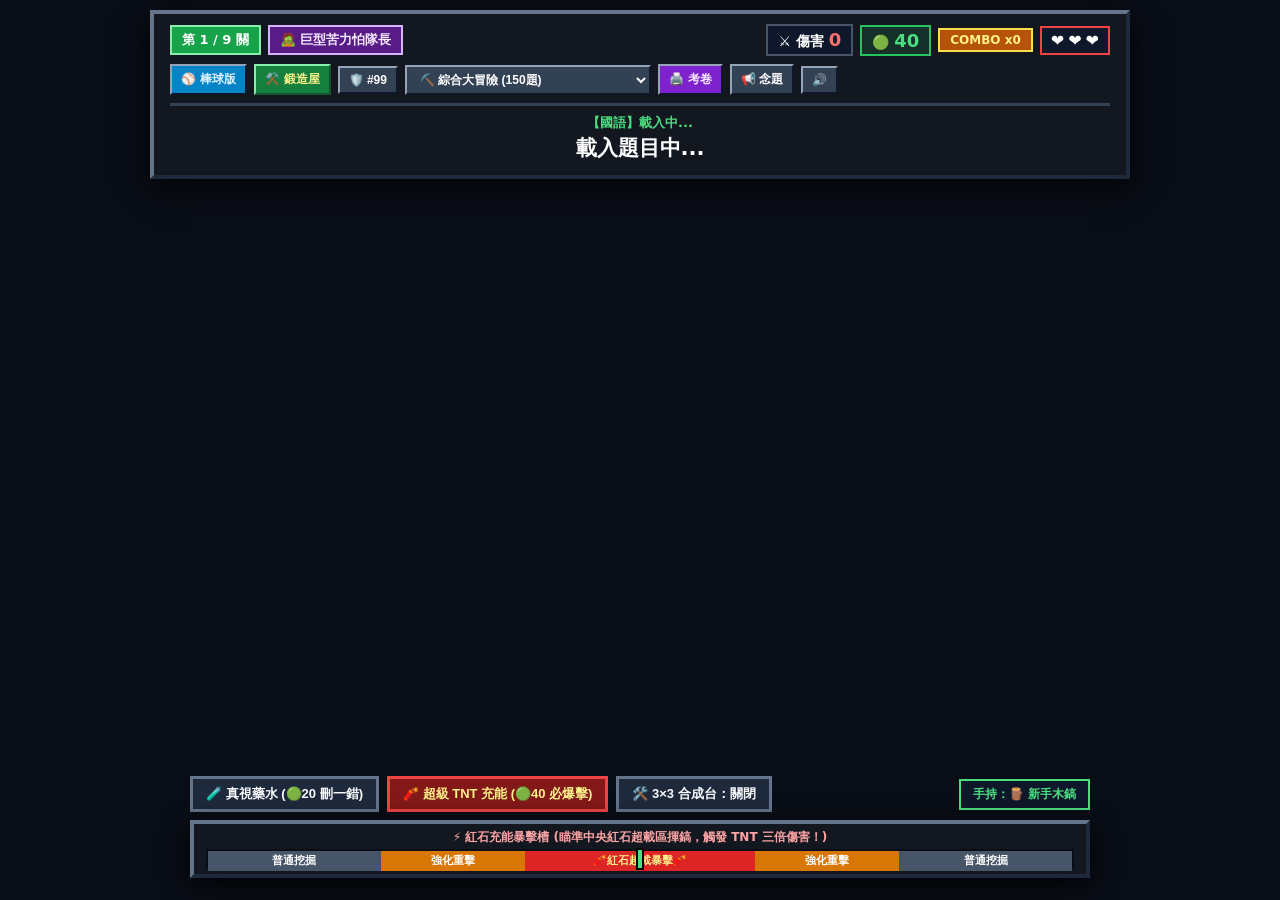
==== minecraft.html @ 229abe9f "feat: 新增3D麥塊體素版、生活科50題與光影實驗室、A4考卷弱點雷達及PWA離線快取" ====
<!DOCTYPE html>
<html lang="zh-TW">
<head>
  <meta charset="UTF-8">
  <meta name="viewport" content="width=device-width, initial-scale=1.0, maximum-scale=1.0, user-scalable=no">
  <title>國小二年級期中考：3D 麥塊方塊冒險版 (Minecraft Edition)</title>
  <link rel="stylesheet" href="./css/minecraft.css">
  <link rel="manifest" href="./manifest.json">

  <script type="importmap">
  {
    "imports": {
      "three": "https://esm.sh/three@0.170.0",
      "canvas-confetti": "https://esm.sh/canvas-confetti@1.9.4"
    }
  }
  </script>
</head>
<body>
  <!-- 3D 麥塊體素世界畫布 -->
  <div id="canvas-container"></div>

  <!-- 巨型挖礦暴擊與紅石傷害橫幅 -->
  <div id="big-banner" class="banner-hidden">
    <div id="banner-main">💎 紅石超載暴擊！</div>
    <div id="banner-statcast">⚔️ 屠龍傷害：250 點 ｜ 🟢 +40 綠寶石</div>
  </div>

  <!-- 頂部麥塊生態域魔王看板與題目區 -->
  <div id="mc-hud-top" class="mc-panel">
    <div class="mc-status-bar">
      <!-- 左側：關卡、生態域與守關魔王 -->
      <div class="mc-left-group">
        <div class="stage-badge" id="hud-stage">第 1 / 9 關</div>
        <div class="boss-badge" id="hud-boss">🧟 巨型苦力怕隊長</div>
      </div>

      <!-- 中央：屠龍總傷、綠寶石、連擊與愛心血條 -->
      <div class="mc-center-group">
        <div class="dmg-pill">⚔️ 傷害 <b id="hud-dmg">0</b></div>
        <div class="emerald-pill" title="答對賺取綠寶石鍛造傳奇神兵！">🟢 <b id="hud-emeralds">40</b></div>
        <div class="combo-pill" id="hud-combo">COMBO x0</div>
        <div class="hearts-pill" title="勇者愛心生命值（歸零時觸發不死圖騰復活！）">
          <span class="heart-icon" id="heart-1">❤️</span>
          <span class="heart-icon" id="heart-2">❤️</span>
          <span class="heart-icon" id="heart-3">❤️</span>
        </div>
      </div>

      <!-- 右側：鐵砧鍛造店、披風設定、科目切換、切換棒球版、列印考卷、語音 -->
      <div class="mc-controls">
        <a href="./index.html" class="mc-btn btn-baseball" title="切換至 3D 實況棒球版">⚾ 棒球版</a>
        <button class="mc-btn btn-anvil" id="btn-open-shop" title="使用綠寶石鍛造傳奇十字鎬與神劍">⚒️ 鍛造屋</button>
        <button class="mc-btn" id="btn-open-profile" title="自訂勇者名稱與披風編號">🛡️ <span id="hud-hero-badge">#99</span></button>
        <select id="select-mode" class="mc-select" title="選擇冒險科目或單元專項">
          <optgroup label="🏆 綜合與全科領域">
            <option value="all">⛏️ 綜合大冒險 (150題)</option>
            <option value="chinese">📖 康軒國語全範圍 (50題)</option>
            <option value="math">🔢 翰林數學全範圍 (50題)</option>
            <option value="life">🌱 生活課程全範圍 (50題)</option>
          </optgroup>
          <optgroup label="📖 康軒國語・題型專項">
            <option value="chi_poly">🔤 國語：多音字辨析 (10題)</option>
            <option value="chi_typo">🔍 國語：形近字與改錯 (10題)</option>
            <option value="chi_radical">🧩 國語：部首與部件 (12題)</option>
            <option value="chi_reading">📚 國語：第1~6課文意 (10題)</option>
            <option value="chi_grammar">✍️ 國語：短語量詞與句型 (8題)</option>
          </optgroup>
          <optgroup label="🔢 翰林數學・單元專項">
            <option value="math_u1">💯 數學U1：200以內的數 (12題)</option>
            <option value="math_u2">➕ 數學U2：二位數加減法 (12題)</option>
            <option value="math_u3">📏 數學U3：公分與斷尺 (10題)</option>
            <option value="math_u4">🛤️ 數學U4：兩步驟應用 (10題)</option>
            <option value="math_u5">📐 數學U5：平面圖形與直線 (6題)</option>
          </optgroup>
          <optgroup label="🌱 生活課程・主題專項">
            <option value="life_u1">🍁 生活U1：秋天的觀察 (13題)</option>
            <option value="life_u2">☀️ 生活U2：光與影子的遊戲 (15題)</option>
            <option value="life_u3">🏘️ 生活U3：認識社區生活 (12題)</option>
            <option value="life_u4">🛡️ 生活U4：校園安全與自理 (10題)</option>
          </optgroup>
          <optgroup label="🎯 弱點補強">
            <option value="wrong" hidden>🎯 錯題地牢特訓</option>
          </optgroup>
        </select>
        <button class="mc-btn btn-wrong hidden" id="btn-wrong-mode">🎯 錯題 (0)</button>
        <a href="./print-exam.html" target="_blank" class="mc-btn btn-print" title="列印 A4 紙本考卷">🖨️ 考卷</a>
        <button class="mc-btn" id="btn-speak" title="朗讀題目">📢 念題</button>
        <button class="mc-btn" id="btn-mute" title="音效開關">🔊</button>
      </div>
    </div>

    <!-- 題目主幹區 -->
    <div class="question-box">
      <div id="hud-subject">【國語】載入中...</div>
      <div id="hud-question">載入題目中...</div>
      <div id="hud-phonetic"></div>
    </div>

    <!-- 數學第 3 單元：紅石活塞方塊量尺 -->
    <div id="ruler-widget-container" class="hidden"></div>

    <!-- 數學第 4 單元：動力鐵軌礦車兩步驟連鎖 -->
    <div id="minecart-chain-container" class="hidden"></div>

    <!-- 生活科第 2 單元：麥塊方塊日晷與光影實驗台 -->
    <div id="shadow-lab-container" class="hidden"></div>
  </div>

  <!-- 3x3 工作台合成面板 (開啟工作台模式時浮現) -->
  <div id="crafting-overlay" class="mc-panel hidden">
    <div class="craft-header">🛠️ 3×3 傳奇工作台（點擊正確的材料方塊合成必殺一擊！）</div>
    <div id="crafting-grid" class="craft-grid"></div>
  </div>

  <!-- 底部麥塊快捷列 Hotbar + 紅石充能暴擊槽 + 三座礦脈挖掘鍵 -->
  <div id="mining-controls">
    <div class="hotbar-row">
      <div class="hotbar-left">
        <button class="hotbar-btn" id="btn-skill-potion" title="消耗 20 綠寶石，將一個錯誤礦石石化為基岩！">
          🧪 真視藥水 <span>(🟢20 刪一錯)</span>
        </button>
        <button class="hotbar-btn hotbar-tnt" id="btn-skill-tnt" title="消耗 40 綠寶石，本回合必出紅石 TNT 三倍大爆擊！">
          🧨 超級 TNT 充能 <span>(🟢40 必爆擊)</span>
        </button>
        <button class="hotbar-btn hotbar-craft" id="btn-toggle-craft" title="切換「三座礦脈挖掘」與「3×3 工作台合成模式」">
          🛠️ 3×3 合成台：關閉
        </button>
      </div>
      <div class="equipped-tool-tag" id="hud-tool-name">手持：🪵 新手木鎬</div>
    </div>

    <!-- 紅石充能暴擊條 -->
    <div class="redstone-bar-wrapper mc-panel">
      <div class="redstone-label">⚡ 紅石充能暴擊槽 (瞄準中央紅石超載區揮鎬，觸發 TNT 三倍傷害！)</div>
      <div class="redstone-track">
        <div class="rs-normal">普通挖掘</div>
        <div class="rs-power">強化重擊</div>
        <div class="rs-crit">🧨紅石超載暴擊🧨</div>
        <div class="rs-power">強化重擊</div>
        <div class="rs-normal">普通挖掘</div>
        <div id="redstone-cursor"></div>
      </div>
    </div>

    <!-- 左、中、右三座礦脈按鈕 -->
    <div id="options-container"></div>
  </div>

  <!-- 🛡️ 勇者名稱與披風編號設定視窗 -->
  <div id="profile-modal" class="modal-overlay hidden">
    <div class="modal-card mc-panel">
      <h2 class="modal-title" style="color: #4ade80;">🛡️ 客製化麥塊勇者與披風編號</h2>
      <p style="color: #cbd5e1; font-size: 14px; margin-bottom: 14px;">
        設定你的勇者名字與幸運編號，會即時印在 3D 勇者披風背後與屠龍英雄成就卡上！（與棒球版分開獨立儲存）
      </p>
      <div class="profile-form">
        <label class="profile-label">
          <span>勇者名稱：</span>
          <input type="text" id="input-player-name" class="profile-input" maxlength="8" placeholder="例如：鑽石小勇者">
        </label>
        <label class="profile-label">
          <span>披風編號 (0~99)：</span>
          <input type="number" id="input-hero-id" class="profile-input" min="0" max="99" placeholder="99">
        </label>
      </div>
      <div style="display: flex; gap: 10px; justify-content: center; margin-top: 16px;">
        <button class="action-btn" id="btn-save-profile">✅ 儲存並披上披風</button>
        <button class="mc-btn" id="btn-close-profile" style="padding: 10px 18px;">取消</button>
      </div>
    </div>
  </div>

  <!-- ⚒️ 鐵砧神兵鍛造屋彈窗 -->
  <div id="shop-modal" class="modal-overlay hidden">
    <div class="modal-card mc-panel" style="max-width: 600px;">
      <h2 class="modal-title" style="color: #4ade80;">⚒️ 鐵砧傳奇神兵鍛造屋</h2>
      <p style="color: #cbd5e1; font-size: 14px; margin-bottom: 10px;">
        目前擁有綠寶石：<b style="color: #4ade80; font-size: 20px;" id="shop-emerald-count">0</b> 🟢（麥塊版獨立錢包，挖對礦石即可獲得！）
      </p>
      <div class="shop-grid" id="shop-items-container"></div>
      <button class="action-btn" id="btn-close-shop" style="margin-top: 14px;">回到礦區 ⛏️</button>
    </div>
  </div>

  <!-- 單題結果與村莊圖書管理員引導彈窗 -->
  <div id="feedback-modal" class="modal-overlay hidden">
    <div class="modal-card mc-panel">
      <h2 class="modal-title" id="feedback-title">💎 完美挖出鑽石！</h2>
      <div class="modal-msg" id="feedback-msg">挖掘詳情</div>
      <button class="action-btn" id="btn-next">下一座礦脈 ⛏️ (空白鍵)</button>
    </div>
  </div>

  <!-- 賽後屠龍英雄成就卡結算彈窗 -->
  <div id="final-modal" class="modal-overlay hidden">
    <div class="modal-card mc-panel">
      <h2 class="modal-title" style="color: #4ade80;">🏆 期中考麥塊屠龍英雄成就卡</h2>
      <p id="final-player-badge" style="color: #fef08a; font-weight: 900; font-size: 16px; margin-bottom: 4px;"></p>
      <p id="final-rank-title" style="color: #38bdf8; font-weight: bold; font-size: 18px; margin-bottom: 6px;"></p>

      <div class="mvp-stats">
        <div class="stat-item">
          <span class="stat-label">採礦精準率</span>
          <span class="stat-val" id="final-acc">100%</span>
        </div>
        <div class="stat-item">
          <span class="stat-label">TNT 爆擊數</span>
          <span class="stat-val" id="final-crits">0</span>
        </div>
        <div class="stat-item">
          <span class="stat-label">屠龍總傷害</span>
          <span class="stat-val" id="final-dmg">0</span>
        </div>
      </div>

      <div id="final-wrong-summary" class="modal-msg" style="text-align: center;"></div>

      <div style="display: flex; gap: 10px; justify-content: center; flex-wrap: wrap;">
        <button class="action-btn" id="btn-restart">再次展開冒險 🔄</button>
        <button class="action-btn" style="background:#0284c7;color:#fff;" id="btn-download-card">📸 下載英雄卡 (PNG)</button>
        <button class="action-btn hidden" style="background:#dc2626;color:#fff;" id="btn-final-wrong">🎯 挑戰錯題地牢</button>
      </div>
    </div>
  </div>

  <script type="module">
    import { MinecraftGameEngine } from './js/minecraftGame.js';
    window.addEventListener('DOMContentLoaded', () => {
      new MinecraftGameEngine();
    });
    if ('serviceWorker' in navigator) {
      window.addEventListener('load', () => {
        navigator.serviceWorker.register('./sw.js').catch(() => {});
      });
    }
  </script>
</body>
</html>
---- css/minecraft.css ----
* {
  box-sizing: border-box;
  margin: 0;
  padding: 0;
  user-select: none;
  -webkit-user-select: none;
}

body, html {
  width: 100%;
  height: 100%;
  overflow: hidden;
  font-family: "Microsoft JhengHei", "PingFang TC", system-ui, sans-serif;
  background-color: #090d16;
}

#canvas-container {
  position: absolute;
  top: 0;
  left: 0;
  width: 100%;
  height: 100%;
  z-index: 1;
}

@keyframes mcShake {
  0% { transform: translate(0, 0); }
  20% { transform: translate(-12px, 8px); }
  40% { transform: translate(12px, -8px); }
  60% { transform: translate(-8px, 6px); }
  80% { transform: translate(8px, -6px); }
  100% { transform: translate(0, 0); }
}

.screen-shake {
  animation: mcShake 0.38s ease-in-out;
}

/* 麥塊像素風立體方塊邊框共用樣式 */
.mc-panel {
  background: rgba(20, 24, 33, 0.94);
  border-top: 4px solid #64748b;
  border-left: 4px solid #64748b;
  border-right: 4px solid #1e293b;
  border-bottom: 4px solid #1e293b;
  box-shadow: 0 8px 28px rgba(0, 0, 0, 0.8);
}

/* 巨型挖礦暴擊橫幅 */
#big-banner {
  position: absolute;
  top: 40%;
  left: 50%;
  transform: translate(-50%, -50%) scale(1);
  z-index: 40;
  text-align: center;
  pointer-events: none;
  transition: all 0.25s cubic-bezier(0.175, 0.885, 0.32, 1.275);
}

#banner-main {
  font-size: 50px;
  font-weight: 900;
  color: #4ade80;
  text-shadow: 4px 4px 0 #064e3b, 0 0 25px #22c55e;
  white-space: nowrap;
}

#banner-statcast {
  display: inline-block;
  margin-top: 8px;
  background: rgba(15, 23, 42, 0.95);
  border: 3px solid #facc15;
  color: #fef08a;
  font-size: 17px;
  font-weight: 900;
  padding: 5px 16px;
}

#big-banner.banner-hidden {
  opacity: 0;
  transform: translate(-50%, -50%) scale(0.2);
}

/* 頂部麥塊魔王血條與題目看板 */
#mc-hud-top {
  position: absolute;
  top: 10px;
  left: 50%;
  transform: translateX(-50%);
  width: 96%;
  max-width: 980px;
  padding: 10px 16px;
  z-index: 10;
  color: #fff;
}

.mc-status-bar {
  display: flex;
  justify-content: space-between;
  align-items: center;
  flex-wrap: wrap;
  gap: 8px;
  border-bottom: 3px solid #334155;
  padding-bottom: 8px;
  margin-bottom: 8px;
}

.mc-left-group, .mc-center-group, .mc-controls {
  display: flex;
  align-items: center;
  gap: 7px;
  flex-wrap: wrap;
}

.stage-badge {
  background: #16a34a;
  border: 2px solid #86efac;
  color: #fff;
  padding: 4px 10px;
  font-weight: 900;
  font-size: 13px;
}

.boss-badge {
  background: #581c87;
  border: 2px solid #d8b4fe;
  color: #f3e8ff;
  padding: 4px 10px;
  font-weight: 900;
  font-size: 13px;
}

.dmg-pill, .emerald-pill, .combo-pill {
  background: #0f172a;
  border: 2px solid #475569;
  padding: 3px 10px;
  font-weight: 900;
  font-size: 14px;
}

.dmg-pill b { color: #f87171; font-size: 18px; }
.emerald-pill { border-color: #22c55e; background: rgba(34, 197, 94, 0.14); }
.emerald-pill b { color: #4ade80; font-size: 18px; }
.combo-pill { background: #b45309; border-color: #fde047; color: #fef08a; font-size: 12px; }

.hearts-pill {
  display: flex;
  align-items: center;
  gap: 4px;
  background: #0f172a;
  border: 2px solid #ef4444;
  padding: 3px 9px;
  font-size: 16px;
}

.heart-icon {
  transition: transform 0.2s;
}

.heart-icon.lost {
  filter: grayscale(1) opacity(0.3);
}

.mc-btn, .mc-select {
  background: #334155;
  border-top: 2px solid #94a3b8;
  border-left: 2px solid #94a3b8;
  border-right: 2px solid #0f172a;
  border-bottom: 2px solid #0f172a;
  color: #fff;
  padding: 5px 9px;
  font-size: 12px;
  font-weight: 900;
  cursor: pointer;
  text-decoration: none;
}

.mc-btn:hover { background: #475569; }
.btn-anvil { background: #15803d; border-color: #86efac #14532d #14532d #86efac; color: #fef08a; }
.btn-baseball { background: #0284c7; color: #e0f2fe; }
.btn-print { background: #7e22ce; color: #f3e8ff; }
.btn-wrong { background: #dc2626; animation: pulseMc 1.4s infinite; }

@keyframes pulseMc {
  0%, 100% { transform: scale(1); }
  50% { transform: scale(1.06); }
}

.hidden { display: none !important; }

.question-box { text-align: center; }
#hud-subject { font-size: 13px; color: #4ade80; font-weight: 900; margin-bottom: 2px; }
#hud-question { font-size: 21px; font-weight: 900; color: #fff; line-height: 1.35; }
.highlight-char {
  color: #fef08a;
  background: rgba(22, 163, 74, 0.35);
  border: 2px solid #4ade80;
  padding: 0 6px;
  margin: 0 2px;
}
#hud-phonetic { font-size: 13px; color: #fde047; margin-top: 3px; }

.villager-live-banner {
  display: inline-block;
  margin-top: 4px;
  padding: 4px 12px;
  background: rgba(22, 163, 74, 0.28);
  border: 2px solid #4ade80;
  color: #fef08a !important;
  font-weight: 900;
  font-size: 14px !important;
}

/* 紅石活塞方塊量尺 */
.mc-ruler-box {
  margin-top: 8px;
  background: #0f172a;
  border: 2px solid #ef4444;
  padding: 8px 14px;
}
.mc-ruler-header {
  display: flex;
  justify-content: space-between;
  align-items: center;
  font-size: 13px;
  color: #fecaca;
  margin-bottom: 6px;
  flex-wrap: wrap;
  gap: 6px;
}
.mc-piston-btn {
  background: #dc2626;
  color: #fef08a;
  border: 2px solid #fca5a5;
  padding: 3px 12px;
  font-size: 12px;
  font-weight: 900;
  cursor: pointer;
}
.mc-piston-btn:disabled {
  background: #16a34a;
  border-color: #86efac;
  color: #fff;
}
.mc-ruler-stage {
  position: relative;
  height: 62px;
  margin: 4px 12px 0;
}
.mc-measured-bar {
  position: absolute;
  top: 2px;
  height: 22px;
  border: 2px solid #fff;
  display: flex;
  align-items: center;
  justify-content: center;
  font-size: 12px;
  font-weight: 900;
  color: #090d16;
  z-index: 3;
}
.mc-piston-block {
  position: absolute;
  top: 4px;
  height: 22px;
  background: rgba(250, 204, 21, 0.88);
  border: 2px solid #ca8a04;
  z-index: 4;
  display: flex;
  align-items: center;
  justify-content: center;
  font-size: 10px;
  font-weight: 900;
  color: #0f172a;
}
.mc-ruler-track {
  position: absolute;
  bottom: 0;
  left: 0;
  right: 0;
  height: 32px;
  background: #4ade80;
  border-top: 6px solid #16a34a;
  border-bottom: 4px solid #78350f;
}
.mc-ruler-tick {
  position: absolute;
  top: 0;
  transform: translateX(-50%);
  display: flex;
  flex-direction: column;
  align-items: center;
}
.mc-tick-line { width: 2px; height: 10px; background: #090d16; }
.mc-tick-num { font-size: 12px; font-weight: 900; color: #090d16; }
.mc-tick-start { background: #2563eb; color: #fff; padding: 0 5px; }
.mc-tick-end { background: #dc2626; color: #fff; padding: 0 5px; }

/* 動力鐵軌礦車兩步驟連鎖 */
.mc-rail-box {
  margin-top: 8px;
  background: rgba(120, 53, 15, 0.65);
  border: 2px solid #facc15;
  padding: 7px 12px;
}
.mc-rail-row {
  display: flex;
  justify-content: space-between;
  align-items: center;
  flex-wrap: wrap;
  gap: 8px;
}
.mc-rail-prompt { font-size: 13px; font-weight: 900; color: #fef08a; }
.mc-rail-choices { display: flex; gap: 6px; }
.mc-rail-btn {
  background: #1e293b;
  border: 2px solid #facc15;
  color: #fff;
  padding: 4px 12px;
  font-size: 12px;
  font-weight: 900;
  cursor: pointer;
}
.mc-rail-btn.rail-correct { background: #16a34a; border-color: #86efac; }
.mc-rail-btn.rail-wrong { background: #7f1d1d; text-decoration: line-through; opacity: 0.5; }
.mc-rail-step2 {
  margin-top: 6px;
  padding-top: 5px;
  border-top: 1px dashed #facc15;
  color: #86efac;
  font-size: 13px;
  text-align: center;
}

/* 3x3 工作台合成面板 */
#crafting-overlay {
  position: absolute;
  top: 52%;
  left: 50%;
  transform: translate(-50%, -50%);
  width: 92%;
  max-width: 480px;
  padding: 12px;
  z-index: 15;
}
.craft-header {
  text-align: center;
  font-size: 14px;
  font-weight: 900;
  color: #fef08a;
  margin-bottom: 8px;
}
.craft-grid {
  display: grid;
  grid-template-columns: repeat(3, 1fr);
  gap: 8px;
}
.mc-craft-slot {
  position: relative;
  background: #334155;
  border-top: 3px solid #1e293b;
  border-left: 3px solid #1e293b;
  border-right: 3px solid #94a3b8;
  border-bottom: 3px solid #94a3b8;
  min-height: 54px;
  padding: 10px 6px;
  color: #fff;
  cursor: pointer;
  display: flex;
  align-items: center;
  justify-content: center;
}
.mc-craft-slot:hover:not(:disabled) {
  background: #475569;
  border-color: #facc15;
}
.slot-num {
  position: absolute;
  top: 2px;
  left: 5px;
  font-size: 10px;
  color: #cbd5e1;
  font-weight: 900;
}
.slot-label { font-size: 13px; font-weight: 900; text-align: center; }
.mc-craft-slot.slot-eliminated, .mc-craft-slot.slot-wrong {
  opacity: 0.25;
  text-decoration: line-through;
  cursor: not-allowed;
}
.mc-craft-slot.slot-correct { background: #16a34a; }

/* 底部麥塊快捷列 Hotbar + 紅石充能槽 + 三座礦脈按鈕 */
#mining-controls {
  position: absolute;
  bottom: 14px;
  left: 50%;
  transform: translateX(-50%);
  width: 95%;
  max-width: 900px;
  z-index: 10;
  display: flex;
  flex-direction: column;
  gap: 8px;
}

.hotbar-row {
  display: flex;
  justify-content: space-between;
  align-items: center;
  gap: 8px;
  flex-wrap: wrap;
}

.hotbar-left {
  display: flex;
  gap: 8px;
  flex-wrap: wrap;
}

.hotbar-btn {
  background: #1e293b;
  border: 3px solid #64748b;
  color: #f8fafc;
  padding: 6px 13px;
  font-size: 13px;
  font-weight: 900;
  cursor: pointer;
}

.hotbar-btn:hover:not(:disabled) {
  border-color: #facc15;
  background: #334155;
}

.hotbar-btn:disabled { opacity: 0.4; cursor: not-allowed; }
.hotbar-tnt { border-color: #ef4444; background: rgba(153, 27, 27, 0.85); color: #fef08a; }
.hotbar-tnt.active-tnt { background: #dc2626; box-shadow: 0 0 18px #ef4444; animation: pulseMc 0.8s infinite; }
.hotbar-craft.active-craft { background: #7e22ce; border-color: #fef08a; }

.equipped-tool-tag {
  background: #0f172a;
  border: 2px solid #4ade80;
  color: #4ade80;
  padding: 5px 12px;
  font-size: 12px;
  font-weight: 900;
}

.redstone-bar-wrapper {
  padding: 5px 12px;
}

.redstone-label {
  font-size: 12px;
  color: #fca5a5;
  text-align: center;
  margin-bottom: 3px;
  font-weight: 900;
}

.redstone-track {
  position: relative;
  height: 20px;
  display: grid;
  grid-template-columns: 1.2fr 1fr 1.6fr 1fr 1.2fr;
  font-size: 11px;
  font-weight: 900;
  color: #fff;
  text-align: center;
  line-height: 20px;
  border: 2px solid #090d16;
}

.rs-normal { background: #475569; }
.rs-power { background: #d97706; }
.rs-crit { background: #dc2626; color: #fef08a; }

#redstone-cursor {
  position: absolute;
  top: -3px;
  bottom: -3px;
  left: 50%;
  width: 8px;
  background: #4ade80;
  border: 2px solid #000;
  transform: translateX(-50%);
  pointer-events: none;
}

#options-container {
  display: grid;
  grid-template-columns: repeat(3, 1fr);
  gap: 10px;
}

.ore-btn {
  background: #334155;
  border-top: 4px solid #94a3b8;
  border-left: 4px solid #94a3b8;
  border-right: 4px solid #0f172a;
  border-bottom: 4px solid #0f172a;
  color: #fff;
  padding: 12px 8px;
  cursor: pointer;
  display: flex;
  flex-direction: column;
  align-items: center;
  gap: 4px;
  transition: transform 0.12s;
}

.ore-btn:hover:not(:disabled) {
  transform: translateY(-4px);
  border-color: #4ade80;
  background: #1e293b;
}

.ore-btn:disabled { opacity: 0.35; cursor: not-allowed; }
.ore-btn.eliminated-opt { opacity: 0.22; text-decoration: line-through; }

.ore-zone {
  font-size: 12px;
  color: #4ade80;
  background: rgba(15, 23, 42, 0.75);
  padding: 2px 10px;
  font-weight: 900;
}

.ore-text {
  font-size: 17px;
  font-weight: 900;
  color: #f8fafc;
  text-align: center;
}

/* 彈窗與村民引導視窗 */
.modal-overlay {
  position: absolute;
  top: 0;
  left: 0;
  width: 100%;
  height: 100%;
  background: rgba(0, 0, 0, 0.78);
  display: flex;
  align-items: center;
  justify-content: center;
  z-index: 50;
}

.modal-card {
  width: 92%;
  max-width: 540px;
  padding: 22px 20px;
  text-align: center;
  color: #fff;
}

.shop-grid {
  display: grid;
  grid-template-columns: repeat(2, 1fr);
  gap: 10px;
  margin-top: 10px;
}

.shop-item {
  background: #1e293b;
  border: 3px solid #475569;
  padding: 12px;
  display: flex;
  flex-direction: column;
  align-items: center;
  gap: 6px;
}

.shop-item.equipped {
  border-color: #4ade80;
  background: rgba(22, 163, 74, 0.18);
}

.shop-item-title { font-size: 16px; font-weight: 900; color: #fef08a; }
.shop-item-desc { font-size: 12px; color: #cbd5e1; line-height: 1.35; }
.shop-buy-btn {
  background: #22c55e;
  color: #090d16;
  border: none;
  padding: 6px 16px;
  font-weight: 900;
  cursor: pointer;
}
.shop-buy-btn:disabled { background: #475569; color: #94a3b8; cursor: not-allowed; }

.modal-title { font-size: 24px; font-weight: 900; margin-bottom: 12px; }
.modal-msg {
  font-size: 16px;
  line-height: 1.6;
  color: #e2e8f0;
  margin-bottom: 16px;
  text-align: left;
  background: rgba(15, 23, 42, 0.85);
  padding: 14px;
  border: 2px solid #334155;
}

.action-btn {
  background: #22c55e;
  color: #090d16;
  border-top: 3px solid #86efac;
  border-left: 3px solid #86efac;
  border-right: 3px solid #14532d;
  border-bottom: 3px solid #14532d;
  font-size: 16px;
  font-weight: 900;
  padding: 10px 22px;
  cursor: pointer;
}

.guide-step-card { padding: 10px 12px; margin-bottom: 10px; font-size: 15px; line-height: 1.55; }
.guide-step-trap { background: rgba(239, 68, 68, 0.18); border-left: 4px solid #ef4444; color: #fecaca; }
.guide-step-think { background: rgba(34, 197, 94, 0.18); border-left: 4px solid #4ade80; color: #dcfce7; }
.guide-step-scaffold { background: rgba(250, 204, 21, 0.16); border: 2px dashed #facc15; color: #fef08a; margin-top: 8px; }

.btn-reveal-clue {
  width: 100%;
  background: #0284c7;
  color: #fff;
  border: 2px solid #7dd3fc;
  padding: 8px 12px;
  font-size: 14px;
  font-weight: 900;
  cursor: pointer;
}

.mvp-stats {
  display: flex;
  justify-content: space-around;
  margin: 14px 0;
  background: #0f172a;
  padding: 12px;
  border: 2px solid #4ade80;
}
.stat-item { display: flex; flex-direction: column; gap: 4px; }
.stat-label { font-size: 13px; color: #94a3b8; }
.stat-val { font-size: 24px; font-weight: 900; color: #facc15; }

.profile-form { display: flex; flex-direction: column; gap: 12px; padding: 14px; background: #0f172a; }
.profile-label { display: flex; justify-content: space-between; align-items: center; font-weight: 900; }
.profile-input {
  background: #1e293b;
  border: 2px solid #4ade80;
  color: #fef08a;
  padding: 6px 10px;
  font-size: 16px;
  font-weight: 900;
  width: 170px;
  text-align: center;
}

/* ================= 麥塊方塊日晷與紅石光影實驗台 (生活第2單元) ================= */
.mc-shadow-box {
  margin-top: 8px;
  background: rgba(15, 23, 42, 0.85);
  border: 2px solid #facc15;
  padding: 8px 10px;
}

.mc-shadow-header {
  display: flex;
  flex-direction: column;
  gap: 5px;
  font-size: 12px;
  color: #fef08a;
  margin-bottom: 6px;
}

.mc-shadow-btns {
  display: flex;
  flex-wrap: wrap;
  gap: 5px;
}

.mc-shadow-btn {
  background: #334155;
  border: 2px solid #64748b;
  color: #f8fafc;
  padding: 3px 8px;
  font-size: 11.5px;
  font-weight: 900;
  cursor: pointer;
}

.mc-shadow-btn:hover,
.mc-shadow-btn.active {
  background: #22c55e;
  border-color: #fef08a;
  color: #090d16;
}

.mc-shadow-stage {
  position: relative;
  height: 76px;
  background: linear-gradient(180deg, #1e3a8a 0%, #15803d 70%, #14532d 100%);
  border: 2px solid #475569;
  overflow: hidden;
}

.mc-compass {
  position: absolute;
  top: 5px;
  font-size: 11px;
  font-weight: 900;
  padding: 1px 6px;
  background: #090d16;
  color: #fef08a;
}

.mc-east { left: 8px; border: 1.5px solid #f97316; }
.mc-west { right: 8px; border: 1.5px solid #38bdf8; }

.mc-light-icon {
  position: absolute;
  font-size: 20px;
  transform: translateX(-50%);
  transition: all 0.25s ease;
}

.mc-caster-hero {
  position: absolute;
  left: 50%;
  bottom: 24px;
  transform: translateX(-50%);
  background: #06b6d4;
  color: #090d16;
  font-size: 11px;
  font-weight: 900;
  padding: 2px 7px;
  border: 2px solid #f8fafc;
  z-index: 2;
}

.mc-casted-shadow {
  position: absolute;
  left: 50%;
  bottom: 22px;
  height: 11px;
  background: rgba(9, 13, 22, 0.85);
  color: #94a3b8;
  font-size: 9px;
  font-weight: 900;
  display: flex;
  align-items: center;
  justify-content: center;
  transition: all 0.25s ease;
  z-index: 1;
}

.mc-shadow-note {
  position: absolute;
  bottom: 2px;
  left: 0;
  right: 0;
  text-align: center;
  font-size: 11px;
  font-weight: 800;
  color: #fef08a;
  background: rgba(9, 13, 22, 0.72);
  padding: 1px 6px;
}

@media (max-width: 680px) {
  #hud-question { font-size: 17px; }
  .ore-text { font-size: 14px; }
  #banner-main { font-size: 30px; }
  .shop-grid { grid-template-columns: 1fr; }
}
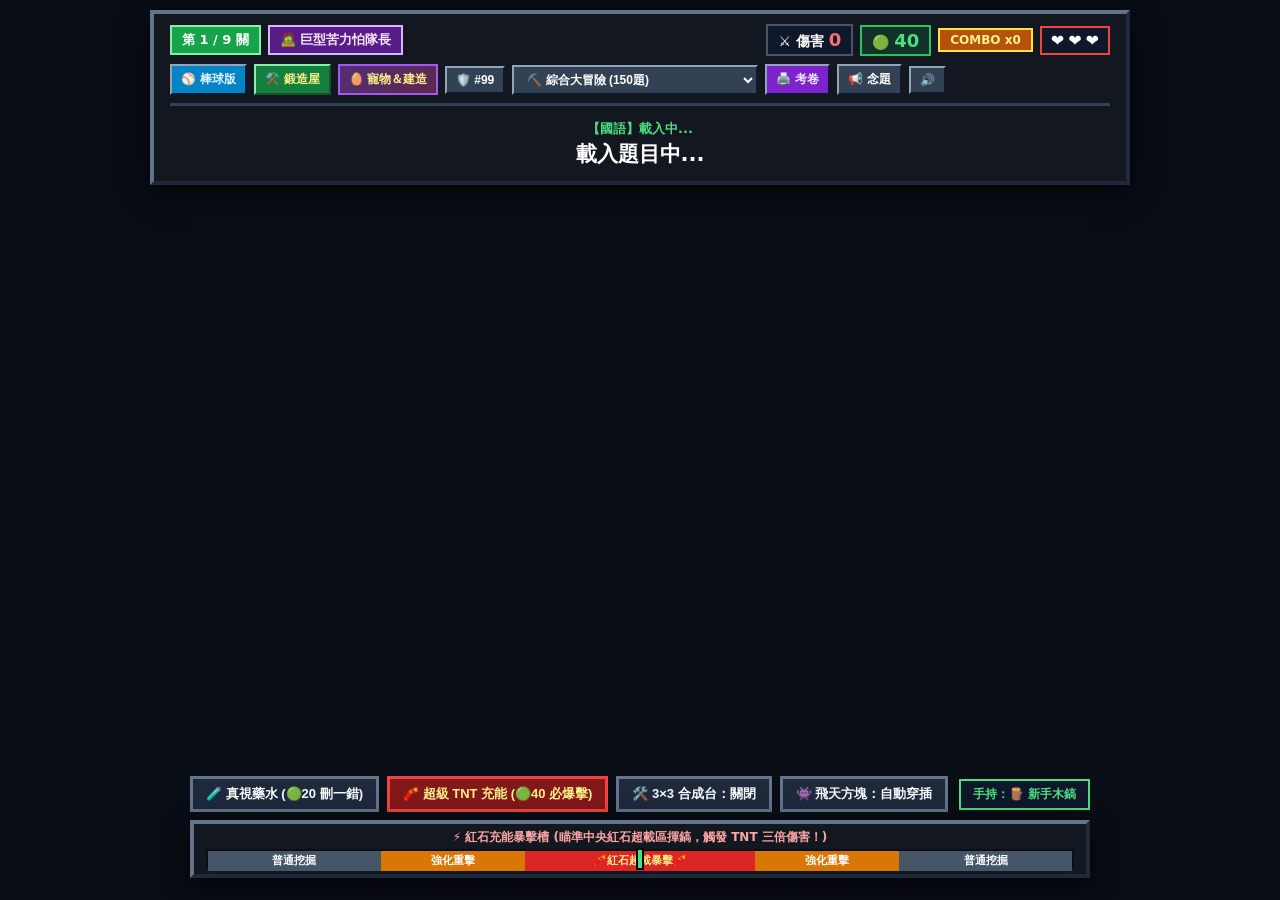
==== commit ef0df52c: "feat: 升級 5.0 爽感大改版（手動揮棒/狂暴連擊 QTE、肉鴿天賦、飛天靶心、3D 盲盒與球場/家園建造）" ====
--- a/minecraft.html
+++ b/minecraft.html
@@ -47,10 +47,11 @@
         </div>
       </div>
 
-      <!-- 右側：鐵砧鍛造店、披風設定、科目切換、切換棒球版、列印考卷、語音 -->
+      <!-- 右側：鐵砧鍛造店、寵物盲盒與家園建造、披風設定、科目切換、切換棒球版、列印考卷、語音 -->
       <div class="mc-controls">
         <a href="./index.html" class="mc-btn btn-baseball" title="切換至 3D 實況棒球版">⚾ 棒球版</a>
         <button class="mc-btn btn-anvil" id="btn-open-shop" title="使用綠寶石鍛造傳奇十字鎬與神劍">⚒️ 鍛造屋</button>
+        <button class="mc-btn btn-pet-build" id="btn-open-pet-build" title="抽取 3D 麥塊生物刷怪蛋與建造家園箭塔">🥚 寵物＆建造</button>
         <button class="mc-btn" id="btn-open-profile" title="自訂勇者名稱與披風編號">🛡️ <span id="hud-hero-badge">#99</span></button>
         <select id="select-mode" class="mc-select" title="選擇冒險科目或單元專項">
           <optgroup label="🏆 綜合與全科領域">
@@ -92,6 +93,7 @@
 
     <!-- 題目主幹區 -->
     <div class="question-box">
+      <div id="active-buffs-bar" class="active-buffs-bar"></div>
       <div id="hud-subject">【國語】載入中...</div>
       <div id="hud-question">載入題目中...</div>
       <div id="hud-phonetic"></div>
@@ -125,6 +127,9 @@
         </button>
         <button class="hotbar-btn hotbar-craft" id="btn-toggle-craft" title="切換「三座礦脈挖掘」與「3×3 工作台合成模式」">
           🛠️ 3×3 合成台：關閉
+        </button>
+        <button class="hotbar-btn hotbar-craft" id="btn-toggle-floating" title="開啟或關閉飛天附魔方塊動態砍擊模式">
+          👾 飛天方塊：自動穿插
         </button>
       </div>
       <div class="equipped-tool-tag" id="hud-tool-name">手持：🪵 新手木鎬</div>
--- a/css/minecraft.css
+++ b/css/minecraft.css
@@ -775,3 +775,377 @@
   #banner-main { font-size: 30px; }
   .shop-grid { grid-template-columns: 1fr; }
 }
+
+/* ===================================================
+   5.0 爽感大改版：狂暴連擊 Rush、附魔卷軸三選一、飛天礦石、3D 生物蛋與家園建造
+   =================================================== */
+.btn-pet-build {
+  border-color: #a855f7 !important;
+  background: linear-gradient(135deg, rgba(168, 85, 247, 0.4), rgba(236, 72, 153, 0.35)) !important;
+  color: #fef08a !important;
+}
+
+.active-buffs-bar {
+  display: flex;
+  flex-wrap: wrap;
+  gap: 6px;
+  justify-content: center;
+  margin-bottom: 6px;
+  pointer-events: auto;
+}
+
+.buff-pill {
+  background: rgba(9, 13, 22, 0.9);
+  border: 2px solid #4ade80;
+  color: #dcfce7;
+  font-size: 12px;
+  font-weight: 900;
+  padding: 3px 10px;
+}
+
+.buff-pill.encounter-pill {
+  border-color: #facc15;
+  background: rgba(234, 179, 8, 0.28);
+  color: #fef08a;
+  animation: pulseMcEncounter 1.1s infinite alternate;
+}
+
+.buff-pill.blitz-pill {
+  border-color: #ef4444;
+  background: rgba(220, 38, 38, 0.35);
+  color: #fecaca;
+}
+
+@keyframes pulseMcEncounter {
+  from { transform: scale(1); }
+  to { transform: scale(1.05); }
+}
+
+/* ⛏️ 3 秒狂暴挖礦連擊 QTE 視窗 */
+#action-qte-overlay.qte-overlay-active {
+  position: fixed;
+  inset: 0;
+  z-index: 120;
+  background: rgba(9, 13, 22, 0.84);
+  backdrop-filter: blur(4px);
+  display: flex;
+  align-items: center;
+  justify-content: center;
+  padding: 16px;
+  pointer-events: auto;
+}
+
+.qte-card.mc-qte-card {
+  background: #111827;
+  border: 4px solid #4ade80;
+  padding: 20px 24px;
+  max-width: 490px;
+  width: 100%;
+  text-align: center;
+  box-shadow: 0 16px 40px rgba(0, 0, 0, 0.85);
+}
+
+.qte-badge.mc-qte-badge {
+  display: inline-block;
+  background: #06b6d4;
+  color: #090d16;
+  font-size: 13px;
+  font-weight: 900;
+  padding: 4px 12px;
+  margin-bottom: 8px;
+}
+
+.qte-title {
+  font-size: 19px;
+  font-weight: 900;
+  color: #fef08a;
+  margin-bottom: 12px;
+}
+
+.mc-rush-progress-wrap {
+  position: relative;
+  height: 26px;
+  background: #090d16;
+  border: 2px solid #475569;
+  margin-bottom: 14px;
+  overflow: hidden;
+}
+
+.mc-rush-progress-bar {
+  height: 100%;
+  background: linear-gradient(90deg, #22c55e, #facc15, #ef4444);
+  transition: width 0.1s ease;
+}
+
+.mc-rush-progress-label {
+  position: absolute;
+  inset: 0;
+  display: flex;
+  align-items: center;
+  justify-content: center;
+  font-size: 12px;
+  font-weight: 900;
+  color: #fff;
+  text-shadow: 0 1px 3px #000;
+}
+
+.mc-rush-arena {
+  position: relative;
+  height: 150px;
+  background: radial-gradient(circle, rgba(6, 182, 212, 0.2) 0%, rgba(9, 13, 22, 0.95) 100%);
+  border: 3px dashed #38bdf8;
+  display: flex;
+  align-items: center;
+  justify-content: center;
+  margin-bottom: 14px;
+  cursor: pointer;
+  user-select: none;
+  overflow: hidden;
+}
+
+.mc-rush-cube {
+  font-size: 68px;
+  transition: transform 0.08s ease;
+  filter: drop-shadow(0 0 16px rgba(56, 189, 248, 0.7));
+}
+
+.mc-float-dmg {
+  position: absolute;
+  font-size: 20px;
+  font-weight: 900;
+  color: #fef08a;
+  text-shadow: 0 2px 6px #000;
+  pointer-events: none;
+  animation: mcDmgPop 0.55s ease-out forwards;
+}
+
+@keyframes mcDmgPop {
+  0% { transform: translateY(0) scale(0.9); opacity: 1; }
+  100% { transform: translateY(-42px) scale(1.25); opacity: 0; }
+}
+
+.mc-rush-btn {
+  width: 100%;
+  padding: 14px 18px;
+  border: 3px solid #fef08a;
+  background: linear-gradient(135deg, #16a34a, #059669);
+  color: #fff;
+  font-size: 18px;
+  font-weight: 900;
+  cursor: pointer;
+}
+
+.mc-rush-btn:active {
+  transform: scale(0.96);
+}
+
+/* 📜 Roguelike 附魔卷軸三選一 */
+.roguelike-modal-card {
+  max-width: 720px !important;
+  border-color: #a855f7 !important;
+}
+
+.roguelike-cards-grid {
+  display: grid;
+  grid-template-columns: repeat(3, 1fr);
+  gap: 12px;
+}
+
+.roguelike-card-item {
+  background: #1e293b;
+  border: 3px solid #a855f7;
+  padding: 16px 12px;
+  color: #f8fafc;
+  cursor: pointer;
+  display: flex;
+  flex-direction: column;
+  align-items: center;
+  justify-content: space-between;
+  gap: 8px;
+  transition: transform 0.16s ease, border-color 0.16s ease;
+}
+
+.roguelike-card-item:hover {
+  transform: translateY(-5px);
+  border-color: #facc15;
+}
+
+.rogue-card-icon {
+  font-size: 40px;
+}
+
+.rogue-card-name {
+  font-size: 16px;
+  font-weight: 900;
+  color: #fef08a;
+}
+
+.rogue-card-desc {
+  font-size: 13px;
+  color: #cbd5e1;
+  line-height: 1.45;
+}
+
+.rogue-card-pick {
+  margin-top: 6px;
+  background: rgba(168, 85, 247, 0.35);
+  border: 2px solid #c084fc;
+  color: #f3e8ff;
+  font-size: 12px;
+  font-weight: 900;
+  padding: 4px 12px;
+}
+
+/* 👾 飛天附魔礦石方塊層 */
+#floating-targets-layer.floating-targets-active {
+  position: fixed;
+  top: 16%;
+  left: 50%;
+  transform: translateX(-50%);
+  width: min(760px, 95vw);
+  z-index: 38;
+  pointer-events: none;
+}
+
+.floating-mode-banner {
+  background: rgba(9, 13, 22, 0.92);
+  border: 2px solid #4ade80;
+  color: #fef08a;
+  font-size: 13px;
+  font-weight: 900;
+  text-align: center;
+  padding: 5px 12px;
+  margin: 0 auto 10px;
+  width: fit-content;
+}
+
+.floating-targets-stage {
+  display: flex;
+  justify-content: space-around;
+  align-items: center;
+  gap: 12px;
+  min-height: 130px;
+  padding: 8px;
+}
+
+.floating-target-item {
+  pointer-events: auto;
+  background: #111827;
+  border: 3px solid #38bdf8;
+  padding: 12px 16px;
+  color: #fff;
+  cursor: pointer;
+  display: flex;
+  flex-direction: column;
+  align-items: center;
+  gap: 4px;
+  min-width: 145px;
+  max-width: 220px;
+  box-shadow: 0 10px 25px rgba(0, 0, 0, 0.7);
+}
+
+.floating-target-item:hover {
+  border-color: #facc15;
+}
+
+.float-target-icon {
+  font-size: 30px;
+}
+
+.float-target-key {
+  font-size: 11px;
+  color: #4ade80;
+  font-weight: 900;
+}
+
+.float-target-text {
+  font-size: 16px;
+  font-weight: 900;
+  color: #fef08a;
+  text-align: center;
+  word-break: break-word;
+}
+
+.float-anim-0 {
+  animation: floatOreA 3.0s ease-in-out infinite alternate;
+}
+.float-anim-1 {
+  animation: floatOreB 2.6s ease-in-out infinite alternate;
+}
+.float-anim-2 {
+  animation: floatOreC 3.3s ease-in-out infinite alternate;
+}
+
+@keyframes floatOreA {
+  0% { transform: translateY(-10px); }
+  100% { transform: translateY(14px); }
+}
+@keyframes floatOreB {
+  0% { transform: translateY(12px); }
+  100% { transform: translateY(-14px); }
+}
+@keyframes floatOreC {
+  0% { transform: translateY(-8px); }
+  100% { transform: translateY(12px); }
+}
+
+.float-target-popped {
+  transform: scale(1.35) !important;
+  opacity: 0;
+  transition: all 0.15s ease-out;
+}
+
+/* 🥚 盲盒與家園建造 */
+.gacha-hero-box {
+  background: rgba(88, 28, 135, 0.45);
+  border: 3px solid #c084fc;
+  padding: 12px 16px;
+  display: flex;
+  align-items: center;
+  justify-content: space-between;
+  gap: 12px;
+  text-align: left;
+  margin-bottom: 10px;
+}
+
+.gacha-pull-btn {
+  margin-top: 0 !important;
+  white-space: nowrap;
+  background: #a855f7 !important;
+  color: #fff !important;
+  border: 2px solid #fef08a !important;
+}
+
+.gacha-win-banner {
+  background: rgba(22, 163, 74, 0.3);
+  border: 2px solid #4ade80;
+  color: #fef08a;
+  font-weight: 900;
+  padding: 10px 14px;
+  margin-bottom: 10px;
+}
+
+.pet-rarity-badge {
+  background: #a855f7;
+  color: #fff;
+  font-size: 11px;
+  padding: 2px 6px;
+  margin-left: 4px;
+}
+
+@media (max-width: 680px) {
+  .roguelike-cards-grid {
+    grid-template-columns: 1fr;
+  }
+  .gacha-hero-box {
+    flex-direction: column;
+    text-align: center;
+  }
+  .floating-target-item {
+    min-width: 100px;
+    padding: 8px 10px;
+  }
+  .float-target-text {
+    font-size: 14px;
+  }
+}
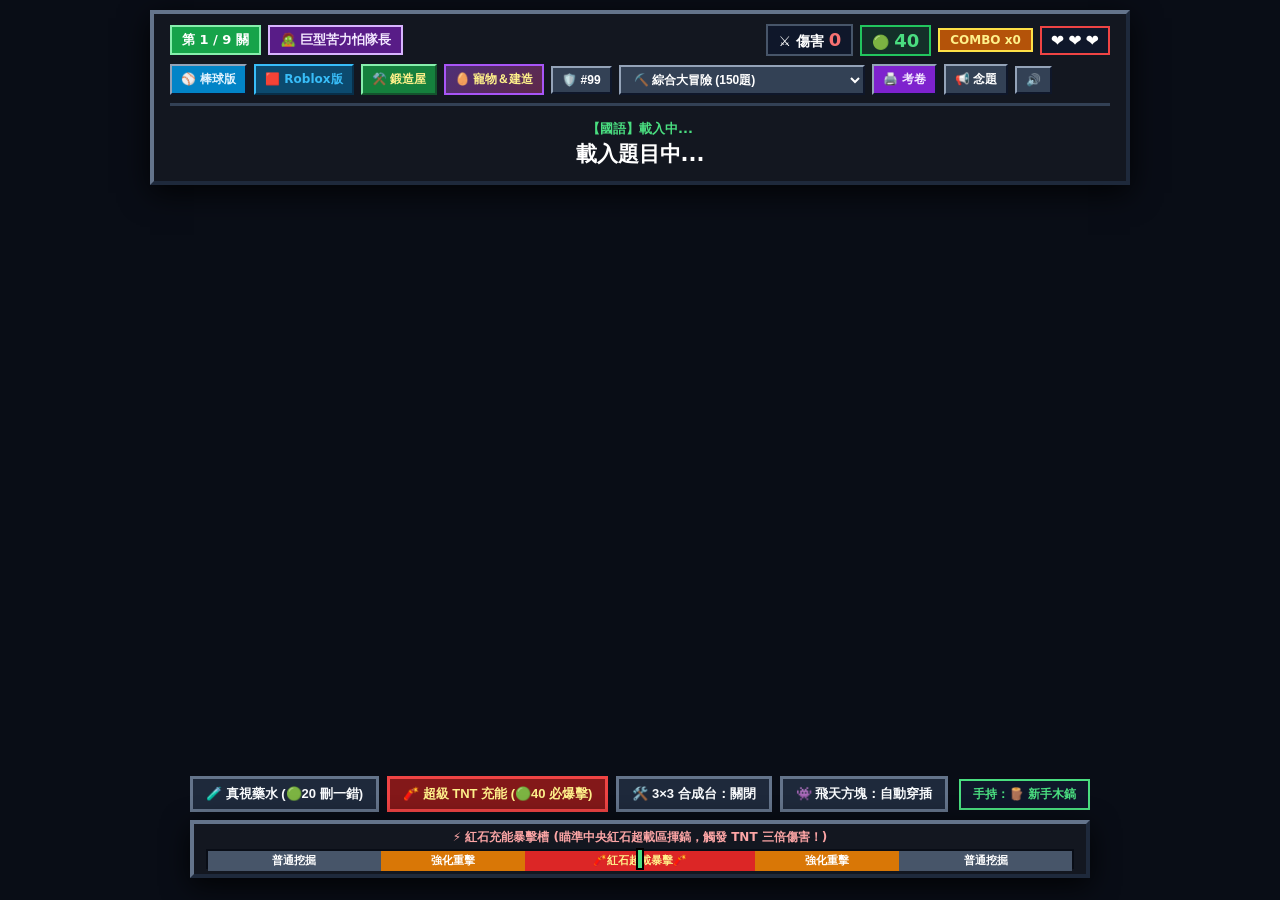
==== commit f6c51939: "feat: 新增 3D Roblox 極限跑酷障礙闖關版 (Roblox Obby Edition) 與三引擎切換" ====
--- a/minecraft.html
+++ b/minecraft.html
@@ -2,10 +2,11 @@
 <html lang="zh-TW">
 <head>
   <meta charset="UTF-8">
-  <meta name="viewport" content="width=device-width, initial-scale=1.0, maximum-scale=1.0, user-scalable=no">
+  <meta name="viewport" content="width=device-width, initial-scale=1.0">
   <title>國小二年級期中考：3D 麥塊方塊冒險版 (Minecraft Edition)</title>
   <link rel="stylesheet" href="./css/minecraft.css">
   <link rel="manifest" href="./manifest.json">
+  <link rel="apple-touch-icon" href="./icons/icon-192.png">
 
   <script type="importmap">
   {
@@ -50,6 +51,7 @@
       <!-- 右側：鐵砧鍛造店、寵物盲盒與家園建造、披風設定、科目切換、切換棒球版、列印考卷、語音 -->
       <div class="mc-controls">
         <a href="./index.html" class="mc-btn btn-baseball" title="切換至 3D 實況棒球版">⚾ 棒球版</a>
+        <a href="./roblox.html" class="mc-btn btn-roblox" title="切換至 3D Roblox 極限跑酷版">🟥 Roblox版</a>
         <button class="mc-btn btn-anvil" id="btn-open-shop" title="使用綠寶石鍛造傳奇十字鎬與神劍">⚒️ 鍛造屋</button>
         <button class="mc-btn btn-pet-build" id="btn-open-pet-build" title="抽取 3D 麥塊生物刷怪蛋與建造家園箭塔">🥚 寵物＆建造</button>
         <button class="mc-btn" id="btn-open-profile" title="自訂勇者名稱與披風編號">🛡️ <span id="hud-hero-badge">#99</span></button>
--- a/css/minecraft.css
+++ b/css/minecraft.css
@@ -179,6 +179,7 @@
 .mc-btn:hover { background: #475569; }
 .btn-anvil { background: #15803d; border-color: #86efac #14532d #14532d #86efac; color: #fef08a; }
 .btn-baseball { background: #0284c7; color: #e0f2fe; }
+.btn-roblox { background: #0c4a6e; color: #38bdf8; border-color: #38bdf8 #082f49 #082f49 #38bdf8; }
 .btn-print { background: #7e22ce; color: #f3e8ff; }
 .btn-wrong { background: #dc2626; animation: pulseMc 1.4s infinite; }
 
